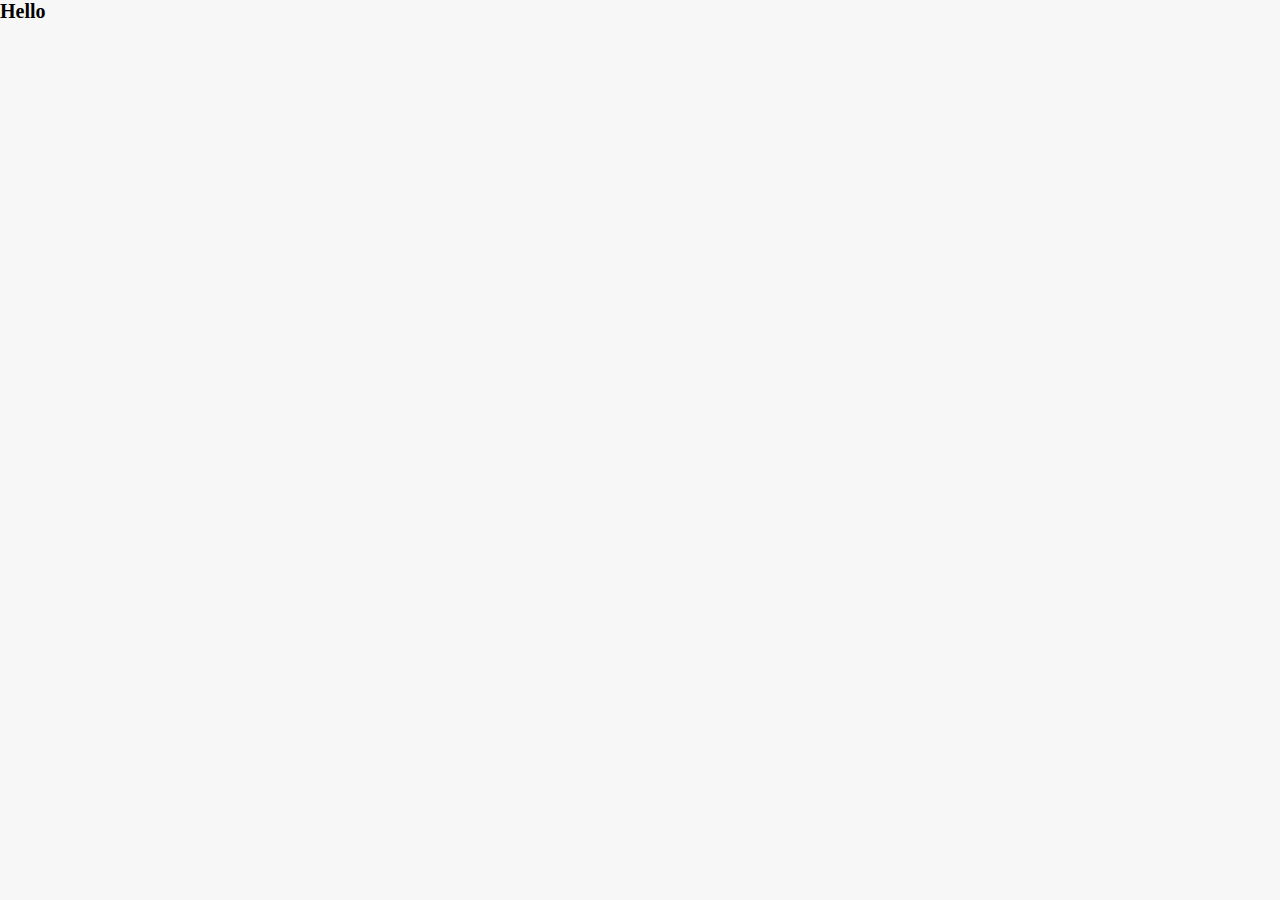
==== index.html @ 051eeeb6 "Initial Commit" ====
<!DOCTYPE html>
<html lang="en">
<head>
    <meta charset="UTF-8">
    <meta http-equiv="X-UA-Compatible" content="IE=edge">
    <meta name="viewport" content="width=device-width, initial-scale=1.0">
    <meta name="author" content="Pritam Kumar" />

    <!--External CSS-->
    <link rel="stylesheet" href="style.css">

    <title>Play</title>
</head>
<body>
    <h1>Hello</h1>
</body>
</html>
---- style.css ----
@import url(./CSS/common.css);
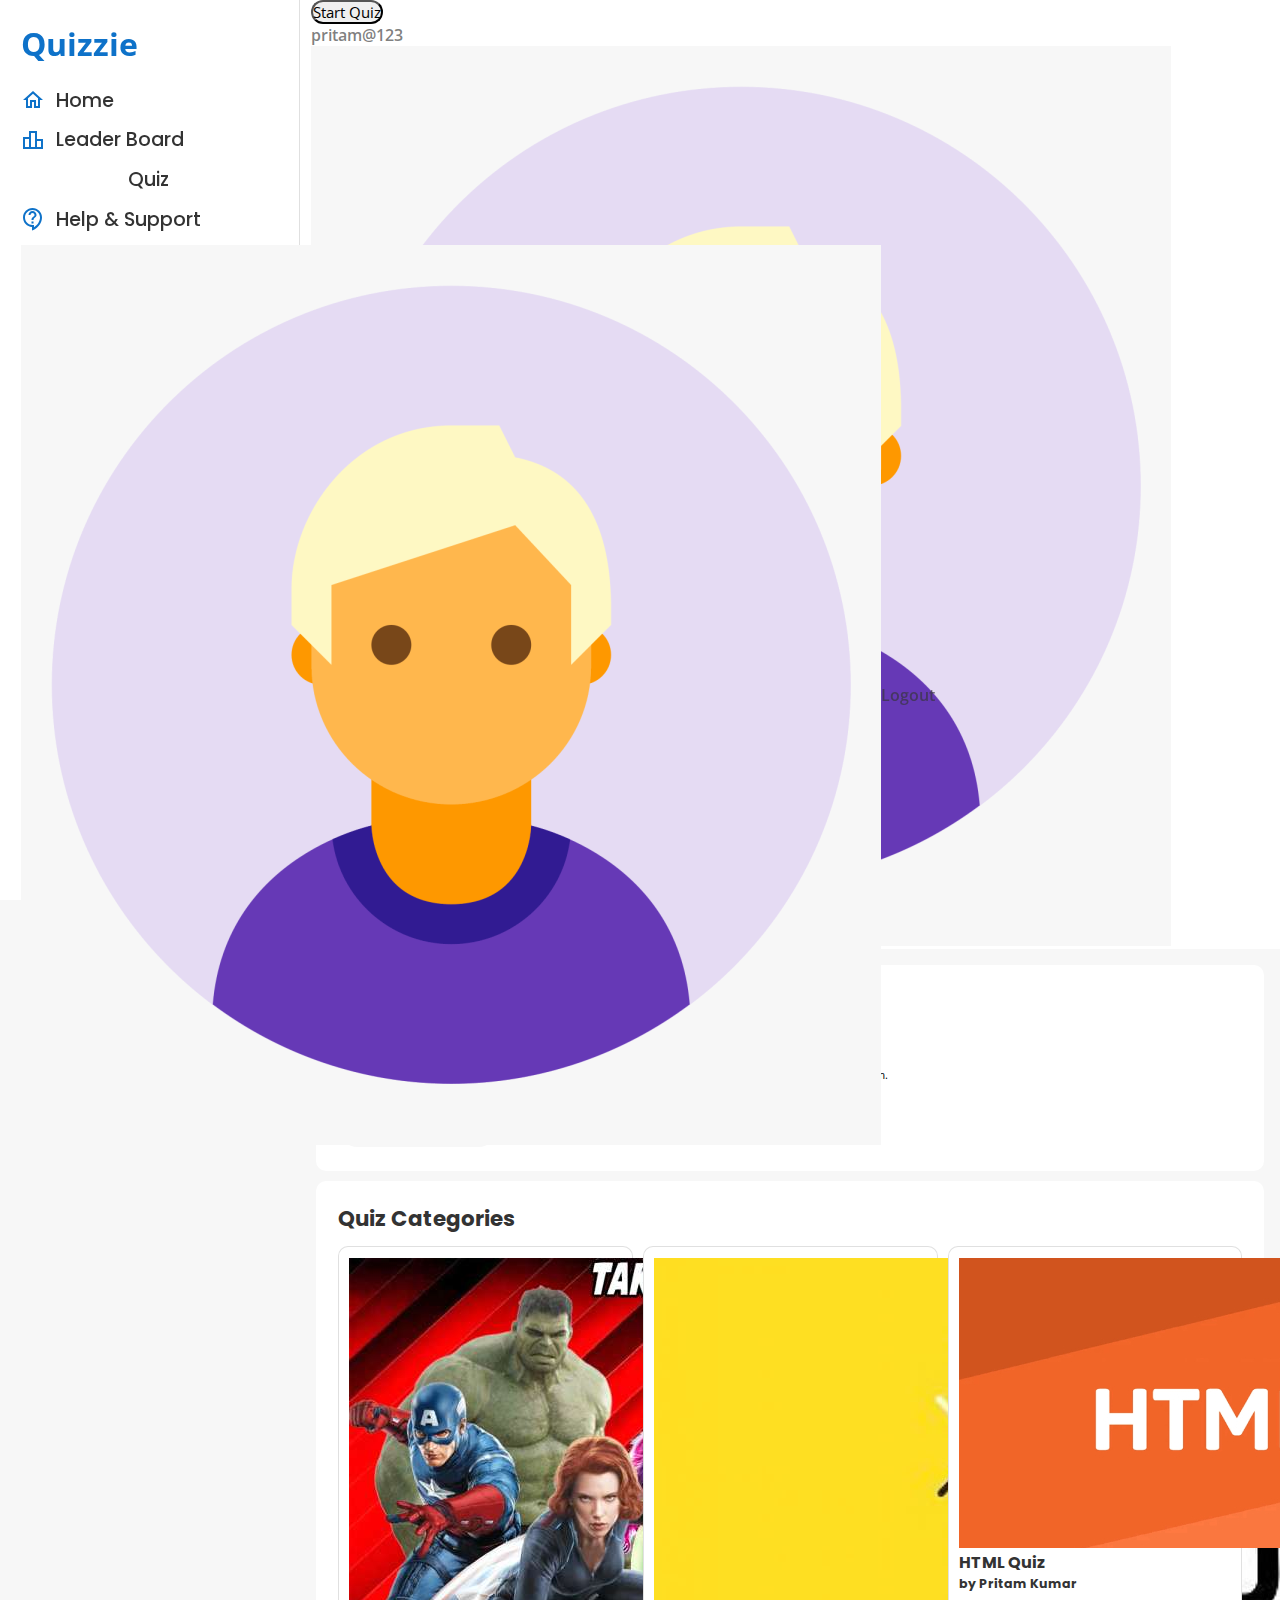
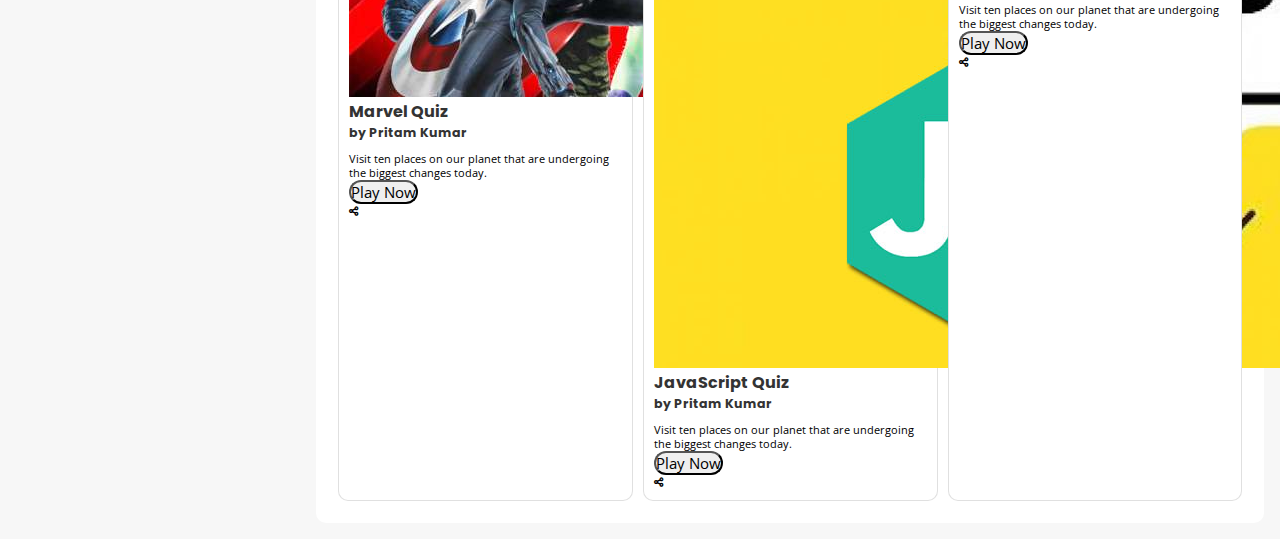
==== commit 961587be: "Feat: Landing page" ====
--- a/index.html
+++ b/index.html
@@ -1,17 +1,179 @@
 <!DOCTYPE html>
 <html lang="en">
+
 <head>
-    <meta charset="UTF-8">
-    <meta http-equiv="X-UA-Compatible" content="IE=edge">
-    <meta name="viewport" content="width=device-width, initial-scale=1.0">
+    <meta charset="UTF-8" />
+    <meta http-equiv="X-UA-Compatible" content="IE=edge" />
+    <meta name="viewport" content="width=device-width, initial-scale=1.0" />
     <meta name="author" content="Pritam Kumar" />
 
     <!--External CSS-->
-    <link rel="stylesheet" href="style.css">
+    <link rel="stylesheet" href="style.css" />
 
     <title>Play</title>
 </head>
+
 <body>
-    <h1>Hello</h1>
+    <div class="quiz-dashboard">
+        <div class="side-bar">
+
+            <div class="sidebar-main">
+                <div class="side-bar-header">
+                    <div class="logo">
+                        <h1><a href="/index.html">Quizzie</a></h1>
+                    </div>
+                </div>
+    
+                <div class="sidebar-menu">
+                    <ul>
+                        <a href="/index.html">
+                            <li> <span class="material-icons-outlined sidebar-icon">
+                                    home
+                                </span> Home
+                            </li>
+                        </a>
+                        <a href="">
+                            <li><span class="material-icons-outlined sidebar-icon">
+                                    leaderboard
+                                </span> Leader Board
+                            </li>
+                        </a>
+                        <a href="#categories-section">
+                            <li> <span class="material-icons-outlined sidebar-icon">
+                                    quiz
+                                </span> Quiz
+                            </li>
+                        </a>
+                        <a href="">
+                            <li><span class="material-icons-outlined sidebar-icon">
+                                    contact_support
+                                </span> Help & Support
+                            </li>
+                        </a>
+                    </ul>
+                </div>
+    
+            </div>
+            
+            <div class="sidebar-footer">
+                <a href="" class="logout-link">
+                    <img src="/assets/user.png" class="avatar img-responsive img-rounded avatar-ex-small" alt="user-image" /> <span class="user-name links">Logout </span>
+                </a>
+            </div>
+
+        </div>
+        <div class="main-bar">
+            <!--Navigation start-->
+            <nav class="navigation">
+                <div class="right-side">
+                    <ul class="center">
+                        <li>
+                            <a href="#categories-section" class="links"><button class="btn btn-primary">Start
+                                    Quiz</button></a>
+                        </li>
+                        <li>
+                            <a href="" class="center">
+                                <span class="user-name links">Pritam@123</span><img src="/assets/user.png"
+                                    class="avatar img-responsive img-rounded avatar-ex-small" alt="user-image" /></a>
+                        </li>
+                    </ul>
+                </div>
+            </nav>
+            <!--Navigation end-->
+
+            <!--User Dashboard Start-->
+            <div class="user-dashboard">
+                <div class="user-profile-Section">
+                    <div class="userimage-wrapper">
+                        <img src="/assets/user.png" style="object-fit: cover" alt="profile-img"
+                            class="avatar img-responsive avatar-ex-lagre user-image" />
+                    </div>
+                    <div class="userbio-wrapper">
+                        <div class="user-info">
+                            <h1>Pritam Kumar 🏆</h1>
+                            <p><span class="user-name">pritam@1234</span></p>
+                            <p class="paragraph bio">
+                                Lorem ipsum, dolor sit amet consectetur adipisicing elit. A,
+                                quisquam.
+                            </p>
+                        </div>
+                        <div class="achievement-wrapper">
+                            <h2 class="sub-headings">Achievement</h2>
+                        </div>
+                    </div>
+                </div>
+                <div class="categories-section" id="categories-section">
+                    <h1 class="Larger-heading section-title">Quiz Categories</h1>
+                    <div class="category-wrapper">
+                        <div class="images-card vertical-card quiz-card">
+                            <img class="card-img" src="/assets/marvel.jpg" />
+                            <div class="card-content">
+                                <h2 class="card-title">Marvel Quiz</h2>
+                                <h3 class="card-author">by Pritam Kumar</h3>
+                                <p class="paragraph quiz-description">
+                                    Visit ten places on our planet that are undergoing the
+                                    biggest changes today.
+                                </p>
+                            </div>
+                            <div class="card-footer">
+                                <div class="card-footer-buttons">
+                                    <button class="btn btn-primary btn-play">Play Now</button>
+                                </div>
+                                <div class="card-footer-icons-wrapper">
+                                    <p class="footer-icon">
+                                        <i class="fas fa-share-alt card-icons"></i>
+                                    </p>
+                                </div>
+                            </div>
+                        </div>
+                        <div class="images-card vertical-card quiz-card">
+                            <img class="card-img" src="/assets/js.jpg" />
+                            <div class="card-content">
+                                <h2 class="card-title">JavaScript Quiz</h2>
+                                <h3 class="card-author">by Pritam Kumar</h3>
+                                <p class="paragraph quiz-description">
+                                    Visit ten places on our planet that are undergoing the
+                                    biggest changes today.
+                                </p>
+                            </div>
+                            <div class="card-footer">
+                                <div class="card-footer-buttons">
+                                    <button class="btn btn-primary btn-play">Play Now</button>
+                                </div>
+                                <div class="card-footer-icons-wrapper">
+                                    <p class="footer-icon">
+                                        <i class="fas fa-share-alt card-icons"></i>
+                                    </p>
+                                </div>
+                            </div>
+                        </div>
+                        <div class="images-card vertical-card quiz-card">
+                            <img class="card-img" src="/assets/html.jpg" />
+                            <div class="card-content">
+                                <h2 class="card-title">HTML Quiz</h2>
+                                <h3 class="card-author">by Pritam Kumar</h3>
+                                <p class="paragraph quiz-description">
+                                    Visit ten places on our planet that are undergoing the
+                                    biggest changes today.
+                                </p>
+                            </div>
+                            <div class="card-footer">
+                                <div class="card-footer-buttons">
+                                    <button class="btn btn-primary btn-play">Play Now</button>
+                                </div>
+                                <div class="card-footer-icons-wrapper">
+                                    <p class="footer-icon">
+                                        <i class="fas fa-share-alt card-icons"></i>
+                                    </p>
+                                </div>
+                            </div>
+                        </div>
+                    </div>
+                </div>
+            </div>
+            <!--User Dashboard-->
+        </div>
+    </div>
 </body>
+
 </html>--- a/style.css
+++ b/style.css
@@ -1 +1,134 @@
-@import url(./CSS/common.css);+@import url(./CSS/common.css);
+
+.quiz-dashboard {
+  min-height: 100vh;
+  display: flex;
+}
+
+.side-bar {
+  border-right: 1px solid var(--border-color);
+  background-color: #fff;
+  position: fixed;
+  bottom: 0;
+  top: 0;
+  width: 28rem;
+  height: 100%;
+  padding: 1rem 2rem 4rem 2rem;
+  display: flex;
+  flex-direction: column;
+  justify-content: space-between;
+}
+
+.side-bar-header {
+  text-align: left;
+  min-height: 7rem;
+  padding: 1rem 0;
+}
+
+.sidebar-menu ul li {
+  font-size: 1.8rem;
+  font-weight: 500;
+  font-family: var(--heading-font);
+  display: flex;
+  align-items: center;
+  color: var(--headings-color);
+  margin-bottom: 1rem;
+}
+
+.sidebar-icon {
+  color: var(--primary-color);
+  margin-right: 1rem;
+}
+
+
+.sidebar-footer .logout-link{
+   display: flex;
+   align-items: center;
+   
+}
+.sidebar-footer .user-name{
+  text-transform: capitalize;
+}
+.main-bar {
+  width: 100%;
+  margin-left: 28rem;
+}
+
+.navigation {
+  justify-content: flex-end;
+  min-height: 7rem;
+  border: 0;
+  background-color: #fff;
+}
+
+.navigation ul li {
+  margin: 0 1rem;
+}
+
+.right-side {
+}
+
+.user-dashboard {
+  display: flex;
+  flex-direction: column;
+  gap: 10px;
+  margin: 1.5rem;
+}
+
+.user-profile-Section {
+  background-color: #ffffff;
+  display: flex;
+  gap: 10px;
+  border-radius: 10px;
+  padding: 2rem;
+}
+.user-image {
+  border-radius: 20px;
+}
+
+.avatar-ex-lagre {
+  width: 15rem;
+  height: 15rem;
+}
+/* .userimage-wrapper{
+} */
+
+.userbio-wrapper {
+  padding: 1.5rem;
+}
+
+.bio {
+  margin-top: 1rem;
+}
+
+.achievement-wrapper {
+  margin: 1rem 0;
+}
+
+.categories-section {
+  border-radius: 10px;
+  padding: 2rem;
+  background-color: #fff;
+}
+.category-wrapper {
+  display: grid;
+  gap: 10px;
+  grid-template-columns: repeat(auto-fit, minmax(200px, 1fr));
+}
+
+.quiz-card {
+  border: 1px solid var(--border-color);
+  border-radius: 10px;
+  padding: 1rem;
+  width: 100%;
+  box-shadow: none;
+  background-color: #fff;
+  max-width: fit-content;
+}
+
+.quiz-name {
+  margin-bottom: 1rem;
+}
+.quiz-description {
+  margin-top: 1rem;
+}
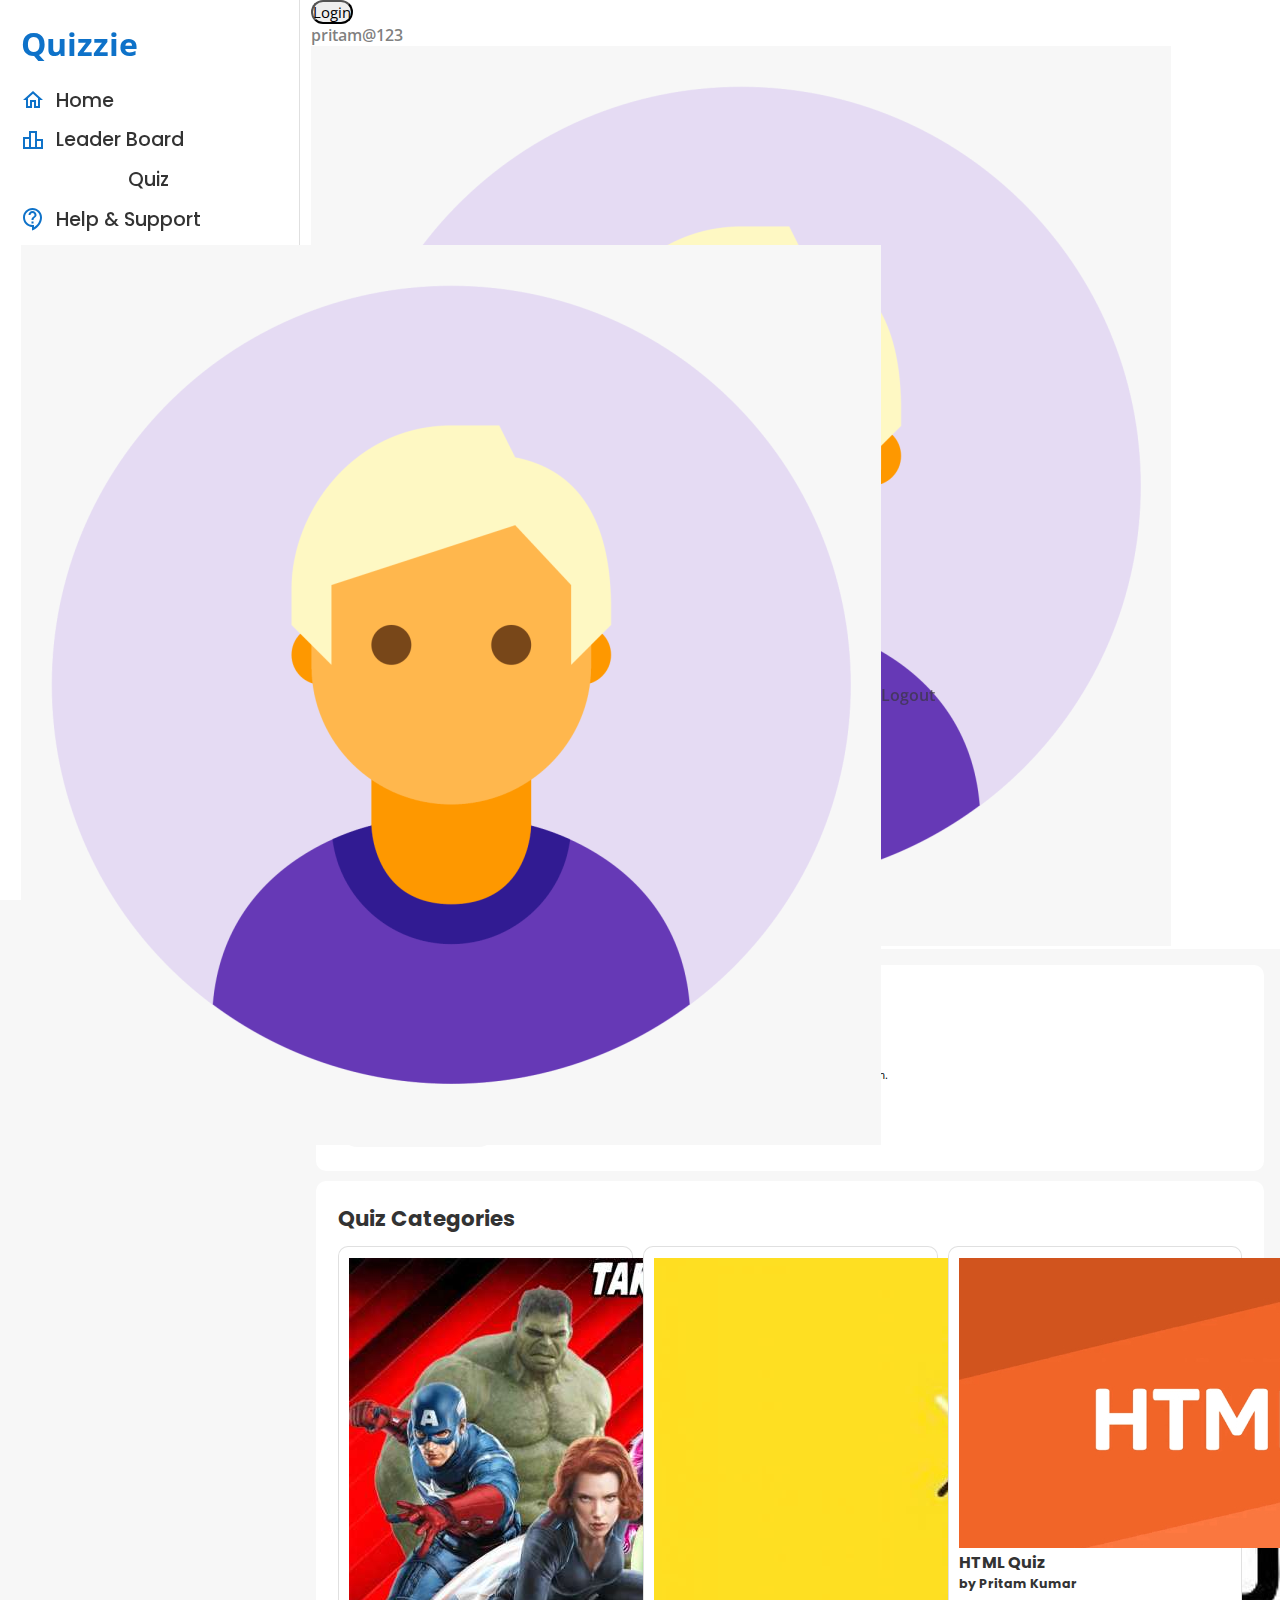
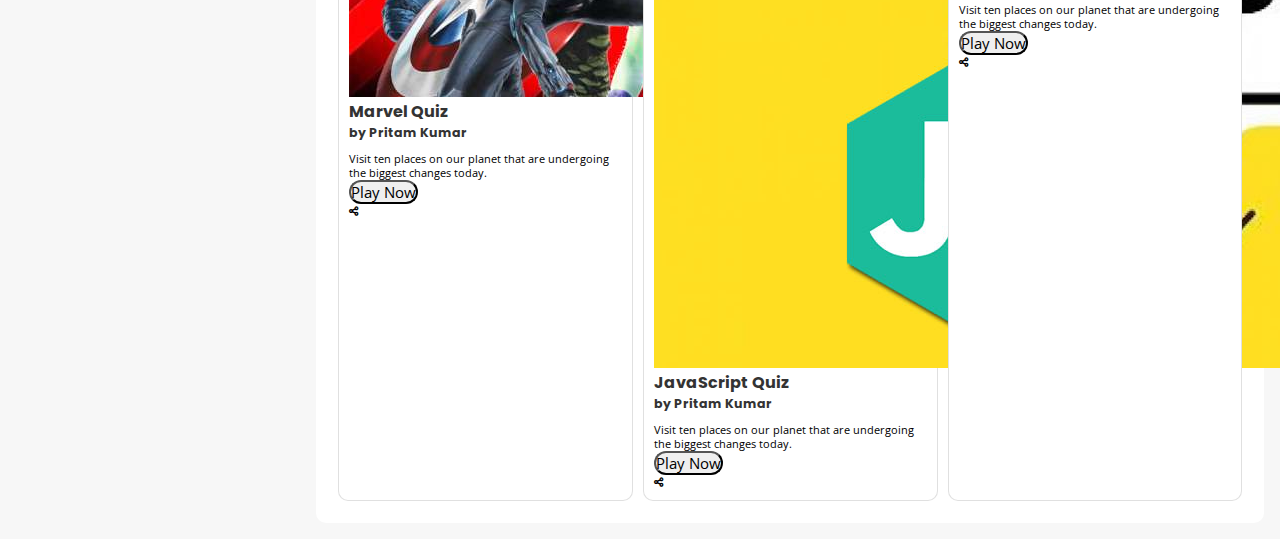
==== commit 43e1a112: "Fix: Button Text" ====
--- a/index.html
+++ b/index.html
@@ -68,8 +68,7 @@
                 <div class="right-side">
                     <ul class="center">
                         <li>
-                            <a href="#categories-section" class="links"><button class="btn btn-primary">Start
-                                    Quiz</button></a>
+                            <a href="/Pages/login.html" class="links"><button class="btn btn-primary">Login</button></a>
                         </li>
                         <li>
                             <a href="" class="center">
@@ -117,7 +116,7 @@
                             </div>
                             <div class="card-footer">
                                 <div class="card-footer-buttons">
-                                    <button class="btn btn-primary btn-play">Play Now</button>
+                                    <a href="/Pages/rules.html"> <button class="btn btn-primary btn-play">Play Now</button> </a>
                                 </div>
                                 <div class="card-footer-icons-wrapper">
                                     <p class="footer-icon">
@@ -138,7 +137,7 @@
                             </div>
                             <div class="card-footer">
                                 <div class="card-footer-buttons">
-                                    <button class="btn btn-primary btn-play">Play Now</button>
+                                    <a href="/Pages/rules.html"> <button class="btn btn-primary btn-play">Play Now</button> </a>
                                 </div>
                                 <div class="card-footer-icons-wrapper">
                                     <p class="footer-icon">
@@ -159,7 +158,7 @@
                             </div>
                             <div class="card-footer">
                                 <div class="card-footer-buttons">
-                                    <button class="btn btn-primary btn-play">Play Now</button>
+                                   <a href="/Pages/rules.html"><button class="btn btn-primary btn-play">Play Now</button></a>
                                 </div>
                                 <div class="card-footer-icons-wrapper">
                                     <p class="footer-icon">
--- a/style.css
+++ b/style.css
@@ -40,13 +40,11 @@
   margin-right: 1rem;
 }
 
-
-.sidebar-footer .logout-link{
-   display: flex;
-   align-items: center;
-   
+.sidebar-footer .logout-link {
+  display: flex;
+  align-items: center;
 }
-.sidebar-footer .user-name{
+.sidebar-footer .user-name {
   text-transform: capitalize;
 }
 .main-bar {
@@ -63,9 +61,6 @@
 
 .navigation ul li {
   margin: 0 1rem;
-}
-
-.right-side {
 }
 
 .user-dashboard {
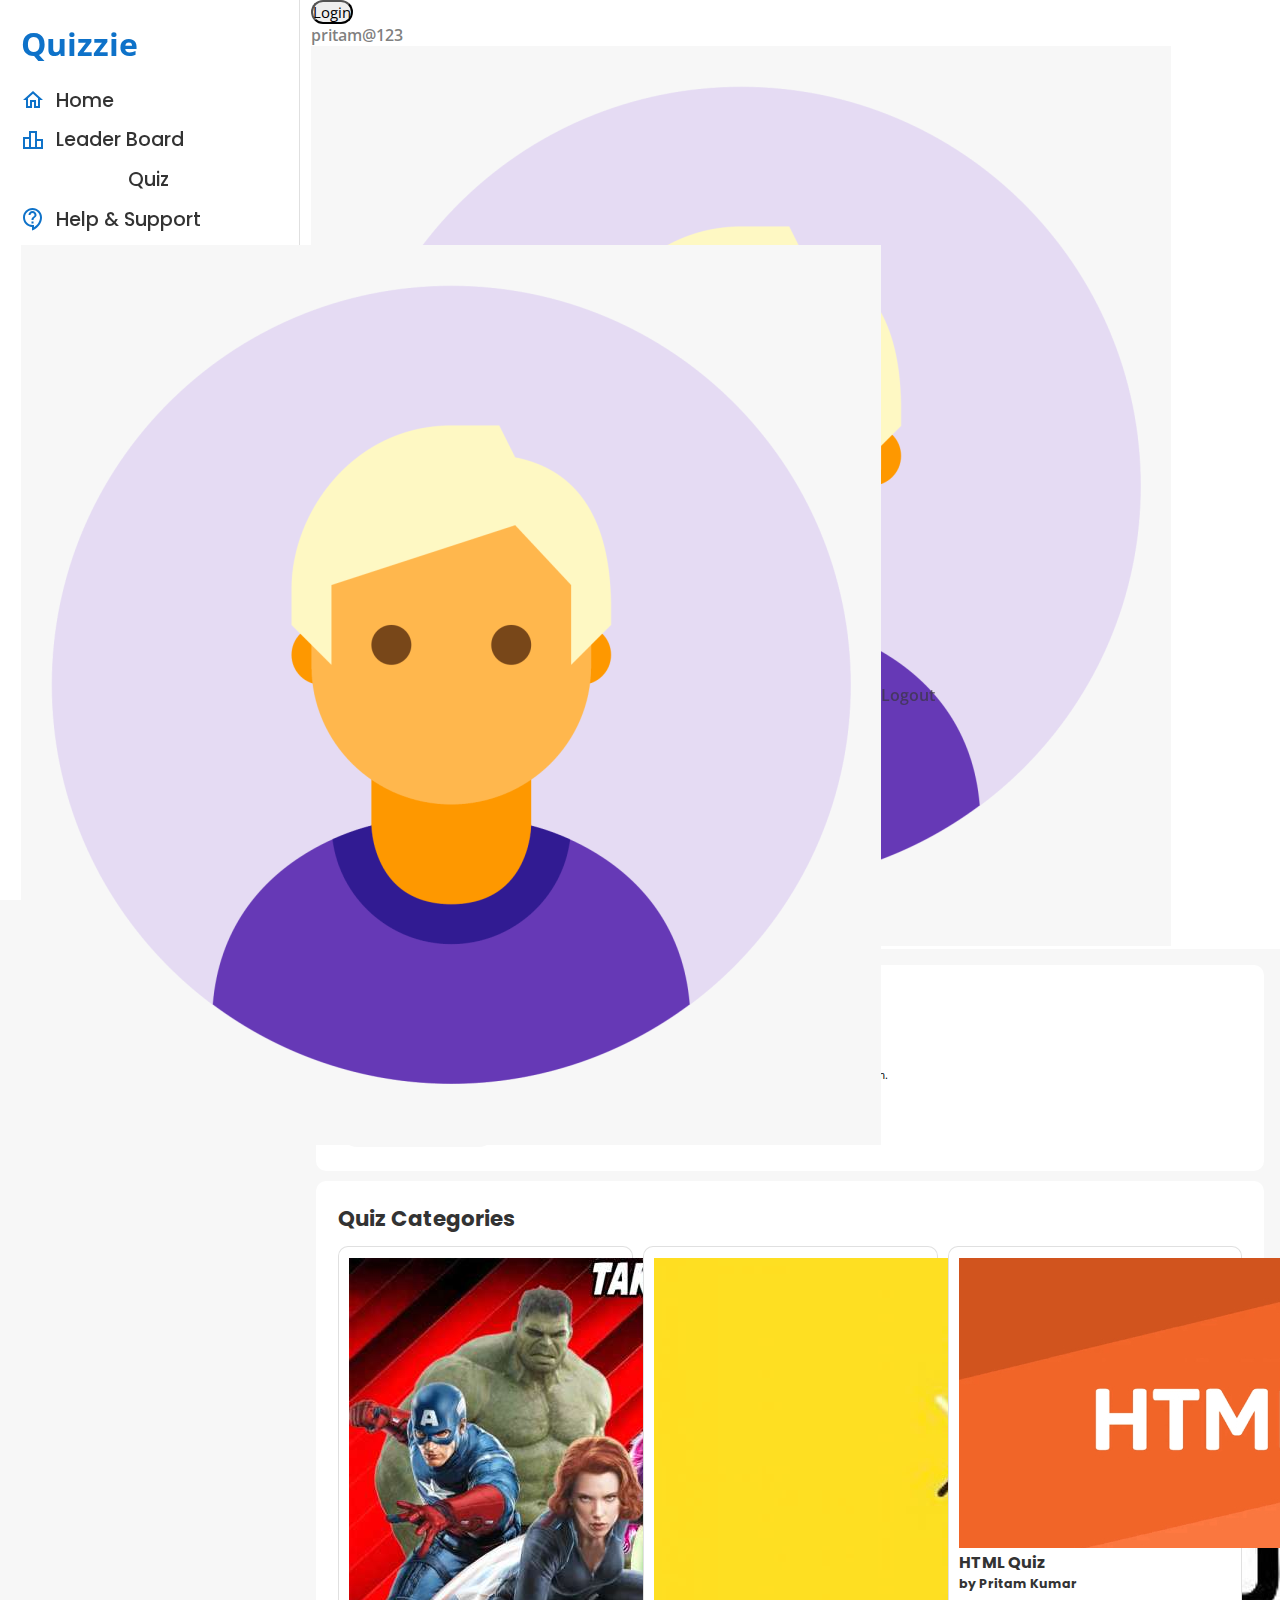
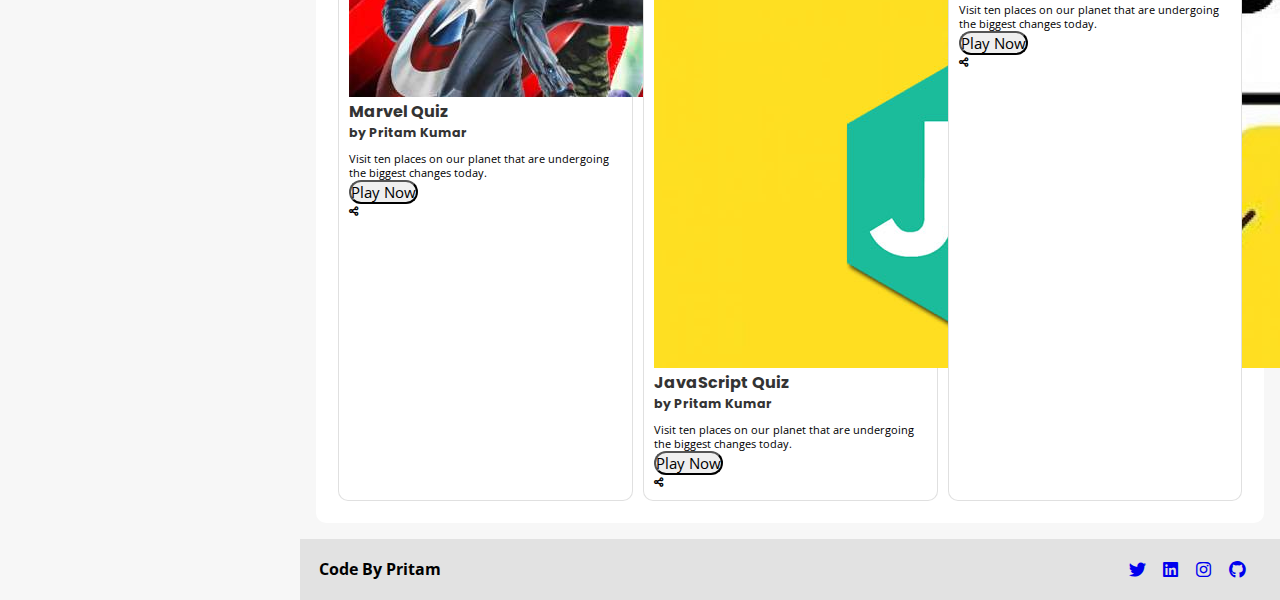
==== commit 3bce87e3: "Feat: Footer to all auth pages and rest all pages" ====
--- a/index.html
+++ b/index.html
@@ -9,7 +9,7 @@
 
     <!--External CSS-->
     <link rel="stylesheet" href="style.css" />
-
+     
     <title>Play</title>
 </head>
 
@@ -23,7 +23,7 @@
                         <h1><a href="/index.html">Quizzie</a></h1>
                     </div>
                 </div>
-    
+
                 <div class="sidebar-menu">
                     <ul>
                         <a href="/index.html">
@@ -52,12 +52,13 @@
                         </a>
                     </ul>
                 </div>
-    
+
             </div>
-            
+
             <div class="sidebar-footer">
                 <a href="" class="logout-link">
-                    <img src="/assets/user.png" class="avatar img-responsive img-rounded avatar-ex-small" alt="user-image" /> <span class="user-name links">Logout </span>
+                    <img src="/assets/user.png" class="avatar img-responsive img-rounded avatar-ex-small"
+                        alt="user-image" /> <span class="user-name links">Logout </span>
                 </a>
             </div>
 
@@ -116,7 +117,8 @@
                             </div>
                             <div class="card-footer">
                                 <div class="card-footer-buttons">
-                                    <a href="/Pages/rules.html"> <button class="btn btn-primary btn-play">Play Now</button> </a>
+                                    <a href="/Pages/rules.html"> <button class="btn btn-primary btn-play">Play
+                                            Now</button> </a>
                                 </div>
                                 <div class="card-footer-icons-wrapper">
                                     <p class="footer-icon">
@@ -137,7 +139,8 @@
                             </div>
                             <div class="card-footer">
                                 <div class="card-footer-buttons">
-                                    <a href="/Pages/rules.html"> <button class="btn btn-primary btn-play">Play Now</button> </a>
+                                    <a href="/Pages/rules.html"> <button class="btn btn-primary btn-play">Play
+                                            Now</button> </a>
                                 </div>
                                 <div class="card-footer-icons-wrapper">
                                     <p class="footer-icon">
@@ -158,7 +161,8 @@
                             </div>
                             <div class="card-footer">
                                 <div class="card-footer-buttons">
-                                   <a href="/Pages/rules.html"><button class="btn btn-primary btn-play">Play Now</button></a>
+                                    <a href="/Pages/rules.html"><button class="btn btn-primary btn-play">Play
+                                            Now</button></a>
                                 </div>
                                 <div class="card-footer-icons-wrapper">
                                     <p class="footer-icon">
@@ -171,6 +175,30 @@
                 </div>
             </div>
             <!--User Dashboard-->
+
+            <!--footer section start-->
+            <footer class="footer">
+                <p class="paragraph">Code By Pritam </p>
+                <ul>
+                    <li class="lists ">
+                        <a href="https://twitter.com/Pritamkr_" target="_blank" class="links"><i
+                                class="fab fa-twitter"></i></a>
+                    </li>
+                    <li class="lists ">
+                        <a href="https://www.linkedin.com/in/pritam-kumar-0ab3431bb/" target="_blank" class="links"><i
+                                class="fab fa-linkedin"></i></a>
+                    </li>
+                    <li class="lists">
+                        <a href="https://www.instagram.com/pritam_kr30/" target="_blank" class="links"><i
+                                class="fab fa-instagram"></i></a>
+                    </li>
+                    <li class="lists ">
+                        <a href="https://github.com/pritam-kr" target="_blank " class="links "><i
+                                class="fab fa-github "></i></a>
+                    </li>
+                </ul>
+            </footer>
+            <!--footer section end-->
         </div>
     </div>
 </body>
--- a/style.css
+++ b/style.css
@@ -56,7 +56,7 @@
   justify-content: flex-end;
   min-height: 7rem;
   border: 0;
-  background-color: #fff;
+  background-color: var(--white-color);
 }
 
 .navigation ul li {
@@ -71,7 +71,7 @@
 }
 
 .user-profile-Section {
-  background-color: #ffffff;
+  background-color: var(--white-color);
   display: flex;
   gap: 10px;
   border-radius: 10px;
@@ -103,7 +103,7 @@
 .categories-section {
   border-radius: 10px;
   padding: 2rem;
-  background-color: #fff;
+  background-color: var(--white-color);
 }
 .category-wrapper {
   display: grid;
@@ -117,7 +117,7 @@
   padding: 1rem;
   width: 100%;
   box-shadow: none;
-  background-color: #fff;
+  background-color: var(--white-color);
   max-width: fit-content;
 }
 
